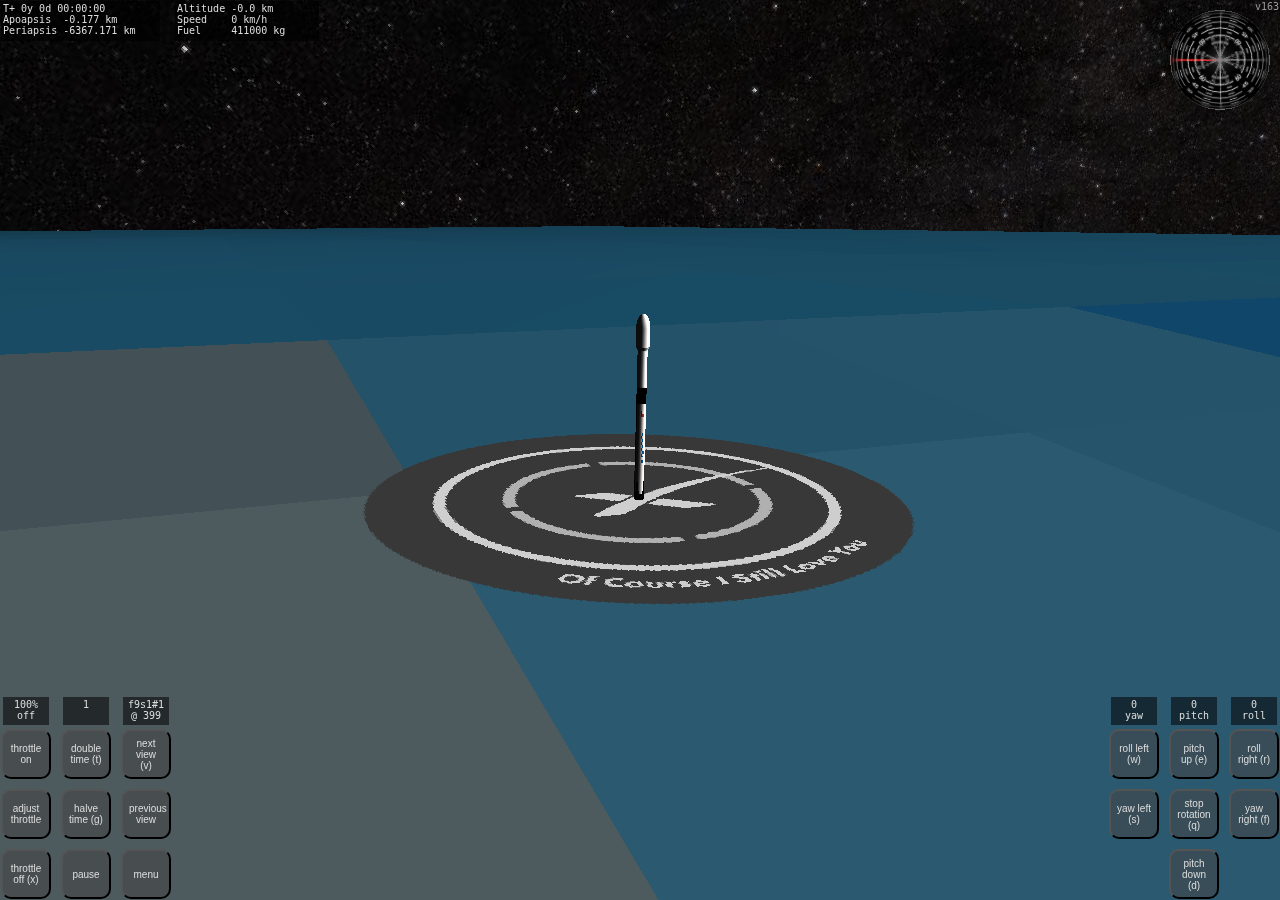
==== index.html @ 38984c6a "add 503 and 606" ====
<!DOCTYPE html>
<html lang="en">
	<head>
		<title>Rocket</title>
		<meta charset="UTF-8"/>
		<meta name="viewport" content="width=device-width, initial-scale=1.0, maximum-scale=1.0, user-scalable=no"/>
		<link rel="icon" href="favicon.ico" type="image/x-icon"/>
		<link rel="stylesheet" type="text/css" href="style.css" media="screen"/>
	</head>
	<body>
		<pre id="version">v163</pre>
		<pre class="hud" id="hudDateOrbit">Loading...</pre>
		<pre class="hud" id="hudGpsInfo"></pre>
		<p class="hud rocketPanel" id="hudThrottle">0%<br>off</p>
		<p class="hud" id="hudStep">1</p>
		<p class="hud" id="hudView">rocket</p>
		<p class="hud rocketPanel" id="hudYaw">0<br>yaw</p>
		<p class="hud rocketPanel" id="hudPitch">0<br>pitch</p>
		<p class="hud rocketPanel" id="hudRoll">0<br>roll</p>

		<script src="threejs/three129.min.js"></script>
		<script src="threejs/TrackballControls129.js"></script>
		<script src="threejs/GLTFLoader129.js"></script>
		<script src="orbMech.js"></script>
		<script src="tilter.js"></script>

		<button class="onScreenButton rocketPanel" id="throttleOn" onclick="throttleOn()">throttle on</button>

		<button class="onScreenButton rocketPanel" id="throttleAdjustButton" onclick="throttleAdjust()">adjust throttle</button>
		<div id="throttleAdjustContainer">
			<input id="throttleAdjustSlider" type="range" min="0" max="100" value="100" orient="vertical">
		</div>

		<!-- dev9
		<button class="onScreenButton rocketPanel" id="throttleUp" onclick="throttleUp()">throttle up (a)</button>
		<button class="onScreenButton rocketPanel" id="throttleDown" onclick="throttleDown()">throttle down (z)</button>
		-->

		<button class="onScreenButton rocketPanel" id="throttleOff" onclick="throttleOff()">throttle off (x)</button>


		<button class="onScreenButton" id="faster" onclick="faster()">double time (t)</button> 
		<button class="onScreenButton" id="slower" onclick="slower()">halve time (g)</button>
		<button class="onScreenButton" id="playPause" onclick="playPause()">pause</button>
		<button class="onScreenButton" id="viewPrevious" onclick="viewPrevious()">previous view</button>
		<button class="onScreenButton" id="viewNext" onclick="viewNext()">next view (v)</button>
		<button class="onScreenButton" id="menuButton" onclick="openPopUpMenu()">menu</button>

		<button class="onScreenButton rocketPanel" id="up" onclick="up()">pitch up (e)</button>
		<button class="onScreenButton rocketPanel" id="down" onclick="down()">pitch down (d)</button>
		<button class="onScreenButton rocketPanel" id="left" onclick="left()">yaw left (s)</button>
		<button class="onScreenButton rocketPanel" id="right" onclick="right()">yaw right (f)</button>
		<button class="onScreenButton rocketPanel" id="rollLeft" onclick="rollLeft()">roll left (w)</button>
		<button class="onScreenButton rocketPanel" id="rollRight" onclick="rollRight()">roll right (r)</button>
		<button class="onScreenButton rocketPanel" id="stopSpin" onclick="stopSpin()">stop rotation (q)</button>

		<div class="popup">
			<div class="blocker" onclick="closePopUpMenu()"></div>
			<div class="contents">
				<h3>Stage Separation & Maintenance</h3>
				<button id="stage" class="inMenuButton rocketPanel" onclick="separateStage()">stage</button>
				<button id="fairing" class="inMenuButton rocketPanel" onclick="separateFairing()">fairing</button>
				<button id="refuel" class="inMenuButton rocketPanel" onclick="refuel()">refuel</button>
				<div class="subtext">Refuel available when empty</div>
				<h3>Multiple Rockets</h3>


				<label for="deployLocation">Deploy Location</label>
				<br>
				<select id="deployLocation">
					<option value="tour">Automatic Tour</option>
					<option value="kourou">Kourou, French Guiana</option>
					<option value="boca">Boca Chica, Texas</option>
					<option value="kennedy">LC-39A, Kennedy Space Center, Florida</option>
					<option value="mahia">Rocket Lab LC1, Māhia, New Zealand</option>
					<option value="baikonur">Baikonur Cosmodrome, Kazakhstan</option>
					<option value="random">Random Earth GPS Location</option>
					<option value="custom">Custom (User Defined)</option>
				</select>
				<br>


				<input type="number" id="customLat" name="customLaunch" min="-90" max="90">
				<label for="customLat">Latitude (-90 to 90)</label>
				<br>
				<input type="number" id="customLon" name="customLaunch" min="-180" max="180">
				<label for="customLon">Longitude (-180 to 180)</label>
				<br>
				<input type="number" id="customBody" name="customLaunch" min="0" max="9999999">
				<label for="customBody">Planet, Moon, etc.</label>
				<br>

				<button class="inMenuButton" onclick="deploy()">deploy</button>
				<button id="recycle" class="inMenuButton rocketPanel" onclick="recycle()">recycle</button>
				<div class="subtext">Recycle available when grounded</div>
				<h3>Heads Up Display</h3>
				<input type="checkbox" id="toggleHud" onchange="toggleHud()">
				<label for="toggleHud">Verbose</label>
				<h3>Visual Helpers</h3>
				<input type="checkbox" id="singleOrbit" onchange="toggleSingleOrbit()">
				<label for="singleOrbit">Always show orbit for this object</label>
				<br>
				<input type="checkbox" id="localOrbits" onchange="toggleLocalOrbits()">
				<label for="localOrbits">Local Orbits</label>
				<br>
				<input type="checkbox" id="allOrbits" onchange="toggleAllOrbits()">
				<label for="allOrbits">All Orbits</label>
				<br>
				<input type="checkbox" id="localAxes" onchange="toggleAxes()">
				<label for="singleOrbit">Axes for this object</label>
				<br>
				<input type="checkbox" id="ssbAxes" onchange="toggleSsbAxes()">
				<label for="ssbAxes">Axes for Solar System Barycenter ICRF</label>
				<br>
				<input type="checkbox" id="sprites" onchange="toggleSprites()">
				<label for="sprites">Sprites</label>
				<h3>Fullscreen</h3>
				<button class="inMenuButton" id="toggleFullscreen" onclick="toggleFullscreen()">full screen</button>
				<h3>Starlight Intensity (ambient light)</h3>
				<div id="starlightOutput" class="slider"></div>
					<div class="slideContainer">
						<input type="range" min="0" max="100" value="0" class="slider" id="starlight">
					</div>
				<br>
				<input type="checkbox" id="starlightLock" onchange="starlightLock()">
				<label for="starlightLock">Locked</label>
				<h3>Sunlight Intensity (point light)</h3>
				<div id="sunlightOutput" class="slider"></div>
					<div class="slideContainer">
						<input type="range" min="0" max="100" value="0" class="slider" id="sunlight">
					</div>
				<br>
				<input type="checkbox" id="sunlightLock" onchange="sunlightLock()">
				<label for="sunlightLock">Locked</label>
				<h3>City Lights</h3>
				<div id="cityLightOutput" class="slider"></div>
					<div class="slideContainer">
						<input type="range" min="0" max="100" value="0" class="slider" id="cityLight">
					</div>
				<br>
				<input type="checkbox" id="cityLightLock" onchange="cityLightLock()">
				<label for="cityLightLock">Locked</label>
				<h3>Earth Atmosphere</h3>
				<input type="checkbox" id="clouds" onchange="toggleClouds()">
				<label for="clouds">Clouds</label>
				<h3>Earth Resolution</h3>
				<input type="radio" id="noEarth" value="0" name="earth" onchange="changeEarth(value)">
				<label for="noEarth">None</label>
				<br>
				<input type="radio" id="1kEarth" value="1" name="earth" onchange="changeEarth(value)">
				<label for="1kEarth">1024 x 512</label>
				<br>
				<input type="radio" id="4kEarth" value="2" name="earth" onchange="changeEarth(value)">
				<label for="4kEarth">4096 x 2048</label>
				<br>
				<h3>Starfield Resolution</h3>
				<input type="radio" id="noStars" value="0" name="stars" onchange="changeStars(value)">
				<label for="noStars">None</label>
				<br>
				<input type="radio" id="1kStars" value="1" name="stars" onchange="changeStars(value)">
				<label for="1kStars">1024 x 1024 x 6, Bright</label>
				<br>
				<input type="radio" id="2kStars" value="2" name="stars" onchange="changeStars(value)">
				<label for="2kStars">2048 x 2048 x 6, Dark</label>
				<br>
				<input type="radio" id="4kStars" value="3" name="stars" onchange="changeStars(value)">
				<label for="4kStars">4096 x 4096 x 6, Dark
					<span id="warn"><em>high memory required</em></span>
				</label>
				<h3>Reference Plane for objects orbiting the sun</h3>
				<input type="radio" id="eclipticPlane" value="ecliptic" name="plane" onchange="setPlane(value)">
				<label for="eclipticPlane">Ecliptic IAU76/80 & IAU2009 J2000.0</label>
				<br>
				<input type="radio" id="sunBodyPlane" value="body" name="plane" onchange="setPlane(value)">
				<label for="sunBodyPlane">Body - Sun Equator IAU2009 J2000.0</label>
				<br>
				<input type="radio" id="invariablePlane" value="invariable" name="plane" onchange="setPlane(value)">
				<label for="invariablePlane">Invariable Plane IAU2009 J2000.0</label>
				<br>
				<input type="radio" id="galacticPlane" value="galactic" name="plane" onchange="setPlane(value)">
				<label for="galacticPlane">Galactic Plane IAU2009 J2000.0</label>
				<br>
				<input type="radio" id="icrfPlane" value="icrf" name="plane" onchange="setPlane(value)">
				<label for="icrfPlane">ICRF (International Celestial Reference Frame) J2000.0</label>
				<h3>Manage Simulation</h3>
				<button id="reset" class="inMenuButton" onclick="reset()">reset</button>
				<div class="subtext">Reset simulation and preserve settings</div>
				<!-- dev2
				<button id="save" class="inMenuButton" onclick="save()">save</button>
				<div class="subtext">Export simulation</div>
				-->
				<h3>About</h3>
				<div id="readme">
<pre>
                    _          _
      _ _ ___   __ | | _  ___ | |_
     | ’_/ _ \ / _|| |/ // _ \| __/
     | || (_) | (_ |   &lt;|  __/| |
     |_| \___/ \__||_|\_\\___| \_\
 _ __  _ _ ___   __ _ _ _ __ _ _ __  __
| '_ \| '_/ _ \ / _` | '_/ _` | '_ \’_ \
| (_) | || (_) | (_| | || (_| | | | | | |
| ,__/|_| \___/ \__, |_| \__,_|_| |_| |_|
|_|             |___/
</pre>
<!-- below is automatically formatted markdown to html -->





<p>this program simulates rocket launches, orbits, and interplanetary spaceflight.</p>
<h2 id="main-features">main features</h2>
<ul>
<li><p>n-body physics integrated with keplerian physics: lagrange points, lissajous orbits, horseshoe orbits, etc.. more accurate and stable than simplectic euler n-body physics</p>
</li>
<li><p>oblate spheroids and nodal precession! acheive special sun-synchronous orbits, etc.</p>
</li>
<li><p>tidal locking. pseudo-realistic tidal locking with horizontal libration as well as vertical</p>
</li>
<li><p>accurate Global Positioning System, altitude, and surface speed. track spacecraft in real-scale space, to millimeter precision</p>
</li>
<li><p>a navball, affected by both orbital position, and pitch, yaw, and roll. a useful tool for monitoring spacecraft orientation</p>
</li>
<li><p>US Standard Atmosphere air density model and aerodynamic drag. simulate MaxQ (maximum aerodynamic pressure), and orbital decay</p>
</li>
<li><p>NASA space object parameters. all space objects are placed according to NASA Horizons space data</p>
</li>
<li><p>IAU (International Astronomical Union) data for space object axial tilt. accurate right ascension, declination, and object rotation in time</p>
</li>
</ul>
<h2 id="links">links</h2>
<p><em>development version:</em></p>
<ul>
<li>live: <a href="https://cubetronic.github.io">https://cubetronic.github.io</a></li>
<li>code: <a href="https://github.com/cubetronic/cubetronic.github.io">https://github.com/cubetronic/cubetronic.github.io</a></li>
</ul>
<p><em>stable version:</em></p>
<ul>
<li>live: <a href="https://rocketprogram.github.io">https://rocketprogram.github.io</a></li>
<li>code: <a href="https://github.com/rocketprogram/rocketprogram.github.io">https://github.com/rocketprogram/rocketprogram.github.io</a></li>
</ul>
<hr>
<ul>
<li><p>many orbital formulas in this program are based on MATLAB scripts from the 2020 textbook <em>Orbital Mechanics for Engineering Students</em> by Curtis. in the practical application of these scripts, necessary adjustments and additions have been made.</p>
</li>
<li><p>this program was developed from scratch, starting with a simple 1-Dimensional concept of a rocket going up. then it became a 2D simulation with a JavaScript canvas. now it&#39;s 3D, with <em>three.js</em> used to render 3D graphics.</p>
</li>
</ul>
<h2 id="user-guide">user guide</h2>
<p><strong>orbital info</strong></p>
<table>
<thead>
<tr>
<th>symbol</th>
<th>meaning</th>
</tr>
</thead>
<tbody>
<tr>
<td>period</td>
<td>orbital period, one year is 365.2422 days</td>
</tr>
<tr>
<td>a</td>
<td>semi-major axis: when positive, half the long length of an ellipse</td>
</tr>
<tr>
<td>e</td>
<td>eccentricity: 0=circle, 0-1=ellipse, 1=parabola, &gt;1=hyperbola</td>
</tr>
<tr>
<td>i</td>
<td>inclination: 0=equatorial, 90=polar, 180=retrograde</td>
</tr>
<tr>
<td>Ω</td>
<td>longitude of the ascending node: uppercase omega: degrees from the vernal point, which is the imaginary line drawn from earth to the sun at the moment of the spring equinox. if you have a Ω of 0, then in springtime your spacecraft will be between the earth and sun when it crosses the equator from south to north. </td>
</tr>
<tr>
<td>ω</td>
<td>argument of periapsis: lowercase omega: degrees from Ω to lowest orbital altitude</td>
</tr>
<tr>
<td>M</td>
<td>mean anomaly: time-weighted degrees from ω to current location</td>
</tr>
<tr>
<td>vo</td>
<td>orbital velocity kilometers per second*</td>
</tr>
<tr>
<td>Ap</td>
<td>apoapsis: furthest distance from center of mass</td>
</tr>
<tr>
<td>Pe</td>
<td>periapsis: closest distance from center of mass</td>
</tr>
</tbody>
</table>
<p>* the kms listed with orbital info is orbital speed, which is measured in the inertial frame, which is a frame of reference that does not move with the spin of the planet/moon/etc., but instead is purely relative to the speed around the planet/moon/etc. this is how orbital objects such as satellites measure speed.</p>
<p><strong>surface info</strong></p>
<table>
<thead>
<tr>
<th>abbv</th>
<th>meaning</th>
</tr>
</thead>
<tbody>
<tr>
<td>GM</td>
<td>gravity × mass: the gravitational parameter &quot;μ&quot; (pronounced &quot;moo&quot;)</td>
</tr>
<tr>
<td>Alt</td>
<td>altitude from MSL at your exact location</td>
</tr>
<tr>
<td>vels</td>
<td>surface velocity kilometers per second*</td>
</tr>
<tr>
<td>drag</td>
<td>aerodynamic drag based on drag coefficient and area, in newtons of force</td>
</tr>
<tr>
<td>mass</td>
<td>total mass of object with fuel</td>
</tr>
<tr>
<td>Lat</td>
<td>latitude: distance from 90° north to -90° south</td>
</tr>
<tr>
<td>Lon</td>
<td>longitude: distance from 180° east to -180° west</td>
</tr>
<tr>
<td>ApEq</td>
<td>surface apoapsis altitude from MSL at Equator</td>
</tr>
<tr>
<td>PeEq</td>
<td>surface periapsis altitude from MSL at Equator</td>
</tr>
</tbody>
</table>
<p>* the kms listed with gps info is surface speed, which is measured in the fixed frame, which means that the measurements are fixed relative to the surface (and atmosphere) of a planet/moon/etc. this is how automobiles measure speed, as well as rockets when they are launching and landing.</p>
<p>MSL: Mean Sea Level<br>
Right Asc. is Right Ascension<br>
Sim. Sidereal is the current simulated sidereal rate<br>
Lon.Libration only measures longitudinal libration</p>
<h2 id="reference-plane-for-objects-orbiting-the-sun">reference plane for objects orbiting the sun</h2>
<p>this setting allows you to change the data output on the screen for the object you are currently viewing.</p>
<ul>
<li><p>the ecliptic plane is the de facto standard in space literature unless specified.</p>
</li>
<li><p>body equator: this is what the underlying code uses no matter which presentation option is selected, because the program uses it to calculate the J2 zonal harmonic (gravitational effect of the equatorial bulge). this body equator frame, and plane, of reference is the de facto standard for all objects orbiting anything other than the sun, such as moons and satellites.</p>
</li>
<li><p>the invariable plane, not to be confused with la place plane, is a plane which is the sum of all angular momentum of a system, or in other words, the average orbit considering the mass of all planets and objects. (the la place plane is essentially the average plane of an orbit when nodal precession (gravity due to equatorial bulge) and other perturbing forces are taken into account.)</p>
</li>
<li><p>the galactic plane lines up with the milky way.</p>
</li>
<li><p>the ICRF frame is fixed to the stars, and is based on the earth&#39;s equator. this is not usually used in reference to objects orbiting the sun.</p>
</li>
</ul>
<h2 id="axes">axes</h2>
<p>for spacecraft:</p>
<ul>
<li>red points in the Forward +X direction (-X is Aft), the axis of roll.</li>
<li>blue points Nadir +Z (and -Z is Zenith), the axis of yaw.</li>
<li>green points Starboard +Y (and -Y is Port), the axis of pitch.</li>
</ul>
<p>for natural bodies:</p>
<ul>
<li>shows ICRF axes (long): blue is +Z and points roughly to the north star (Polaris). red is +X and points to the Vernal Point (the imaginary line drawn from Earth to the Sun at the moment of the Spring Equinox). green is +Y and points to 90° Right Ascension. these axes are used for reference. they are fixed to the stars.</li>
<li>and ECEF axes (short): blue is +Z goes through the positive pole (usually called north, more on that later). red is +X and goes through the Prime Meridian, and is the center point for most maps. green is +Y and goes through 90° East.</li>
</ul>
<p>the IAU convention states that the &quot;north&quot; pole of a planet or moon or object is whichever pole is located on the same side of the solar system&#39;s invariable plane as earth&#39;s north pole. this usually means that its north pole is its positive pole, but not for 299, 799, and 999, for example.</p>
<p>however, this program does not follow that convention, because it is arbitrary and breaks other definitions like the definitions of east and west.</p>
<p>therefore, instead, this program considers a planet, moon, or object&#39;s &quot;north&quot; pole to be its positive pole, which is defined by its rotation. if standing on a planet facing east, the positive pole will be to the left. this is the convention used for exoplanets, and thus is a uniform standard that has no exceptions, and thus is easier to rely upon and use for navigation. it also does not require redefining east and west. for example, in this program, when launching, pointing east will <em>always</em> be an easier orbit to acheive because it will always be a prograde orbit.</p>
<p>note that which way the sun rises and sets is another matter. usually, if a planet&#39;s &quot;north&quot; pole is its positive pole, the sun should rise in the east. yet some planets rotate so slowly that the sunrise and sunset may also be a matter of not just the planet&#39;s own rotation, but also its revolution around the sun. for example, 199 has an other-worldly sunrise sunset pattern.</p>
<h2 id="graphics">graphics</h2>
<p>in reality, the sun is just pure white. it only appears orange when viewing it with special equipment. therefore, in this program the sun is pure white, unless specifically viewing it.
the sun does not rotate like planets. its equator rotates more rapidly than its poles, which is not simulated here, but the general rotation speed is simulated.</p>
<h2 id="navigation-tips">navigation tips</h2>
<ul>
<li><p>hyperbolic trajectories (apoapsis of infinity) function accurately, however, helper lines are currently NOT rendered. in this situation, <em>orbital velocity</em> (&quot;vo&quot; in verbose) is very useful. if your reduce your orbital velocity, you will acheive an orbit around something.</p>
</li>
<li><p>if you feel <em>upside down</em>, you can spin the view. tap (or click) and hold and make a circular motion. go clockwise or counter-clockwise to rotate the view. astronauts are always faced with the challenge of determining which way is <em>up</em>. if the ISS (International Space Station) had an axes helper, it would show red forward, roughly east, and blue pointing down towards earth, and green to the right, starboard, which is roughly south because it heads east.</p>
</li>
<li><p>due to current graphics limitations, the visible surface appears to be below the <em>actual</em> surface. so, when a spacecraft is landed on the surface, it will appear to be high up over the surface. trust the gps data, not the graphics.</p>
</li>
<li><p>the faster time is simulated, the more unstable and unreaslistic the simulation is. the timestep is limited to ~8 million times, which is about as fast as it can reliably run for without quickly ejecting the fourth planet&#39;s moons, which is an artificial artifact of warping time, not a realistic feature of space.</p>
</li>
<li><p>to test the <strong>nodal precession</strong> effect, get an orbit that has a low periapsis (i.e. 200km-2000km), then switch to earth view, and crank up the time multiplier. you should notice that the orbit does not stay fixed with respect to the stars. this effect is weaker when orbiting the moon because the moon is not as oblate as earth. The 6th planet is very oblate.</p>
</li>
</ul>
<h2 id="what-is-simulated">what is simulated</h2>
<ul>
<li><p>it uses n-body physics. this means that every celestial object is having a gravitational effect on every other celestial object. this means that strange orbit types such as lagrangian and horseshoe orbits are possible. even the mass of a spacecraft in this program is calculated to affect the movement of distant planets... yet the numerical precision limits simulating that phenomenon here. still, a spacecraft may have a measurable effect on a very lightweight object nearby.</p>
</li>
<li><p>it <em>also</em> solves the keplerian 2-body problem. it does this between each object and its orbital parent. this increases accuracy dramatically, and also allows for nodal precession. this is probably the trickiest and most unique and innovative aspect of this program. the reasons to implement this are two-fold. firstly, simple n-body physics formulas get very inaccurate the closer objects get to each other. this inaccuracy is avoided by making things that are closest use, instead, the keplerian 2-body formula. simple n-body physics is retained for all other bodies further away. secondly, nodal precession needs to be calculated. this depends on the axial tilt of a body. this is important at close distances, and there are known formulas for calculating nodal precession in conjunction with kepler&#39;s equations.</p>
</li>
<li><p>nodal precession is factored in based on J2 zonal harmonics. this means that the equatorial buldge of each oblate sphereoid (planet, moon, etc.) affects the movement of the orbiting body. nodal precession can be used to acheive the type of sun-sychronous orbit where a satellite is always in direct sunlight, never going into the shade behind the object it is orbiting.</p>
</li>
<li><p>the x-y-z axes colors for the rocket conform to space conventions.</p>
</li>
<li><p>all planets are tilted accurately, not just to the correct amount of tilt, but tilted in the correct direction. IAU data was used. these parameters are known as Right Ascension, Declination, and &quot;W&quot;. &quot;W&quot; is the parameter for the exact rotational position at a specific moment in time. this is used to make sure that the time is correct with respect to day and night on the planet/moon/etc.</p>
</li>
<li><p>real NASA Horizons data is used to create starting points for all objects.</p>
</li>
<li><p>the stars are accurately placed. the images are based on a catalog of all available stars. they are not photos - they are better than photos. different source image brightnesses and resolutions are available in the settings.</p>
</li>
<li><p>everything is at real scale, with real masses. the rocket&#39;s engine thrust has been calibrated to be realistic.</p>
</li>
<li><p>gps coordinates are accurate, even with oblate spheroid bodies.</p>
</li>
<li><p>surface speed is accurate, even with oblate sphereoid bodies.</p>
</li>
<li><p>atmosphere of earth and aerodynamic drag, up to 202,000 km altitude. that&#39;s more than half-way to the moon. even gps and geostationary satellites experience aerodynamic drag.</p>
</li>
<li><p>atmosphere for other planets. the atmosphere for foreign planets is crudely simulated without considering temperature. and as for the gas giants, scientifically speaking, 1 bar of pressure is considered the surface of the gas giants, both for altitude measurements and planet radius measurements. however, 1 bar of pressure is by no means an actual surface. the galilean probe went 132km below the 1 bar pressure altitude before it lost contact. this simulation currently uses the 1 bar convention for radius and it is simulated as a hard surface, even though it definitely is not.</p>
</li>
<li><p>tidal locking is pseudo-simulated with a custom formula. libration in this program may be more than in real life. in real life, the moon has about a 7° maximum horizontal aka longitudinal libration.</p>
</li>
</ul>
<h2 id="what-is-not-simulated">what is not simulated</h2>
<ul>
<li><p>the actual rotation of the spacecraft is more or less lost during and after multiplying the time. this is actually due to the fact that keeping proper rotation over time requires a complex formula that has not yet been built into this simulation. </p>
</li>
<li><p>the rings of the 6th planet appear unrealistic in a way: they do not receive the shade of the planet, nor do they cast shade. the three.js JavaScript library does not have a good out-of-the-box solution for this. i have experimented with different possible solutions, but they all look worse than just not simulating shade. eclipse shade is also not simulated.</p>
</li>
<li><p>the speed of gravity is currently not simulated. therefore gravitational effects are immediate (infinite speed), whereas in reality gravitational effects take time to reach the destination they influence. the realistic speed of gravity is around the speed of light.</p>
</li>
<li><p>tidal forces other than tidal locking, such as water and land tidal forces, are not simulated.</p>
</li>
<li><p>solar forces such as electromagnetic storms and heat radiation forces are not simulated.</p>
</li>
<li><p>surface terrain such as mountains and valleys are not simulated.</p>
</li>
<li><p>moons 401 and 402 gps surface and graphics are different beyond normal issue of limited segments due to non-&#39;oblate-spheroid&#39; shape: they have different dimensions on all three axes, and there is no gps formula here for that. 401 (and 402) are actually better depicted as complicated 3d models, but that is currently out of scope for this project.</p>
</li>
</ul>
<h2 id="design-choices">design choices</h2>
<ul>
<li><p>functional programming. wherever possible and practical, <em>pure</em> (independent)  functions are written and utilized. this keeps the working pieces of the program separate, and therefore makes the program more reliable and more extensible. it is my goal to make it so that advanced users and programmers can easily understand and use the code.</p>
</li>
<li><p>the internal structure of the code uses the x, y, and z of space conventions, not cgi graphics animation conventions which is the de facto standard in the threejs 3D library and many other programs. the benefit of using space conventions is that all formulas, source code, data input/output, etc., will not need to be converted. this helps avoid confusion for the advanced users and programmers.</p>
</li>
<li><p>icrf orientation. the x, y, and z used in the program refer to icrf (international celestial reference frame) orientation. this makes it so the threejs built-in skybox can be used for the stars, as it doesn&#39;t have to be rotated. this is the most efficient way to go, and probably makes the most sense.</p>
</li>
<li><p>the surfaces of planets are used as textures instead of with clouds, if surface textures for the object were avaiable. for example, the 2nd planet surface texture is used. this will aid in attempting to land in the correct location.</p>
</li>
<li><p>hyperbolic trajectories escaping the solar system are caclulated to an extent, and then fail when the transendental equation becomes processor-intensive. in other words, it is limited on purpose. it is possible to remove that limit in the code in the orbMech file. if travelling away from the sun to great distances is your goal, then i recommend switching from using keplerian elements to only using cartesian state vectors.</p>
</li>
<li><p>this program is designed to allow addition of other celesital objects such as moons, comets, and asteroids.</p>
</li>
<li><p>the underlying orbital mechanics physics are in the orbMech Javascript file, which was written so that the code can be used elsewhere. it can convert keplerian orbital elements to cartesian state vectors, and cartesian state vectors to keplerian orbital elements.</p>
</li>
<li><p>one very unique feature of this program is that it is possible to bore through planets and moons. this program could also be called &quot;boring program&quot;.</p>
</li>
</ul>



				</div><!-- end readme -->
			</div><!-- end contents -->
		</div><!-- end popup menu -->
		<script src="setup.js"></script>
		<script src="main.js"></script>
		<script src="bodies.js"></script>
		<script src="runner.js"></script>
	</body>
</html>
---- style.css ----
body {
	margin: 0;
	overscroll-behavior: contain;

	background-color: #222;
	font-size: 10px;
}

#version {
	position: fixed;
	margin: 0;
	top: 1px;
	right: 1px;
	color: #999;
}



.hud {
	position: fixed;
	margin: 0;
	padding: 2px;
	bottom: 175px;
	height: 24px;
	width: 42px;

	text-align: center;
	color: #ddd;
	background: #0008;
	font-family: monospace;
}

#hudDateOrbit {
	top: 1px;
	left: 1px;
	width: 155px;
	height: 36px;
	text-align: left;
}
#hudGpsInfo {
	top: 1px;
	left: 175px;
	width: 140px;
	height: 36px;
	text-align: left;
}

#hudThrottle {
	left: 3px;
}
#hudStep {
	left: 63px;
}
#hudView {
	left: 123px;
}

#hudYaw {
	right: 123px;
}
#hudPitch {
	right: 63px;
}
#hudRoll {
	right: 3px;
}



.onScreenButton {
	position: fixed;
	height: 50px;
	width: 50px;
	border-radius: 20%;
	color: #ddd;
	background: #4448;
	font-size: 10px;

	-webkit-user-select: none;
	-webkit-touch-callout: none;
	-moz-user-select: none;
	-ms-user-select: none;
	user-select: none;
}

#throttleOn {
	left: 1px;
	bottom: 121px;
}
#throttleAdjustButton {
	left: 1px;
	bottom: 61px;
}
#throttleOff {
	left: 1px;
	bottom: 1px;
}

#faster {
	left: 61px;
	bottom: 121px;
}
#slower {
	left: 61px;
	bottom: 61px;
}
#playPause {
	left: 61px;
	bottom: 1px;
}

#viewNext {
	left: 121px;
	bottom: 121px;
}
#viewPrevious {
	left: 121px;
	bottom: 61px;
}
#menuButton {
	left: 121px;
	bottom: 1px;
}


#throttleAdjustContainer {
	position: fixed;
	margin: 0;
	padding: 0;
	left: 200px;
	transform: translateX(-50%);

	bottom: 41px;
	height: 200px;
}
#throttleAdjustSlider {
	-webkit-appearance: slider-vertical;
	-ms-writing-mode: bt-lr;
	height: 100%;
	accent-color: #999;
}



#up {
	right: 61px;
	bottom: 121px;
}
#down {
	right: 61px;
	bottom: 1px;
}
#left {
	right: 121px;
	bottom: 61px;
}
#right {
	right: 1px;
	bottom: 61px;
}
#rollLeft {
	right: 121px;
	bottom: 121px;
}
#rollRight {
	right: 1px;
	bottom: 121px;
}
#stopSpin {
	right: 61px;
	bottom: 61px;
}



.popup { display: none; }
.popup.open { display: block; }
.blocker {
	position: fixed;
	top: 0;
	left: 0;
	bottom: 0;
	right: 0;
	content: ' ';
	background: #0000;
}
.popup .contents {
	position: fixed;
	overflow-y: scroll;
	margin: 2%;
	padding: 2%;
	top: 50vh;
	left: 50vw;
	transform: translate(-50%, -50%);

	width: 50%;
	min-width: 300px;
	height: 50%;
	border: 1px solid #ccc;
	border-radius: 5px;

	color: #ddd;
	background: #0008;

	-webkit-user-select: none;
	-webkit-touch-callout: none;
	-moz-user-select: none;
	-ms-user-select: none;
	user-select: none;
}



.subtext {
	margin: 2%;
	background: #0000;
}

.inMenuButton {
	margin: 2%;
	padding: 2%;
	height: 50px;
	width: 50px;
	border-radius: 20%;

	color: #ddd;
	background: #4448;
	font-size: 10px;
}

select {
	margin: 2%;
	height: 30px;
	width: 275px;
	vertical-align: middle;

	color: #ddd;
	background: #0007;
	font-size: 12px;
}


input[type="number"] {
	margin: 2%;
	padding: 2%;
	height: 20px;
	width: 100px;
	vertical-align: middle;

	font-size: 12px;
	color: #ddd;
	background: #0007;
	accent-color: #777;
	font-family: monospace;
}

input[type="checkbox"], input[type="radio"] {
	margin: 2%;
	padding: 2%;
	height: 30px;
	width: 30px;
	vertical-align: middle;

	accent-color: #777;
}


.slideContainer {
	margin-left: auto !important;
	margin-right: auto !important;
	width: 90%;
}

.slider {
	margin: 1%;
	padding: 1%;
	width: 100%;
	accent-color: #777;
}

label {
	margin: 2%;
	padding: 2%;
	vertical-align: middle;
}


#readme > * {
	text-align: left;
	margin: 2%;
	padding: 2%;
	background: #0000;
}

h3 {
	margin: 2%;
	padding: 2%;
	border: 1px solid #ccc;
	border-radius: 5px;
	background: #0000;
}

a:link {
	color: skyblue;
}
a:visited {
	color: skyblue;
}
a:hover {
	color: skyblue;
}
a:active {
	color: skyblue;
}


ul, p {
	margin: 1%;
	padding: 1%;
}

#warn {
	font-weight: bold;
}
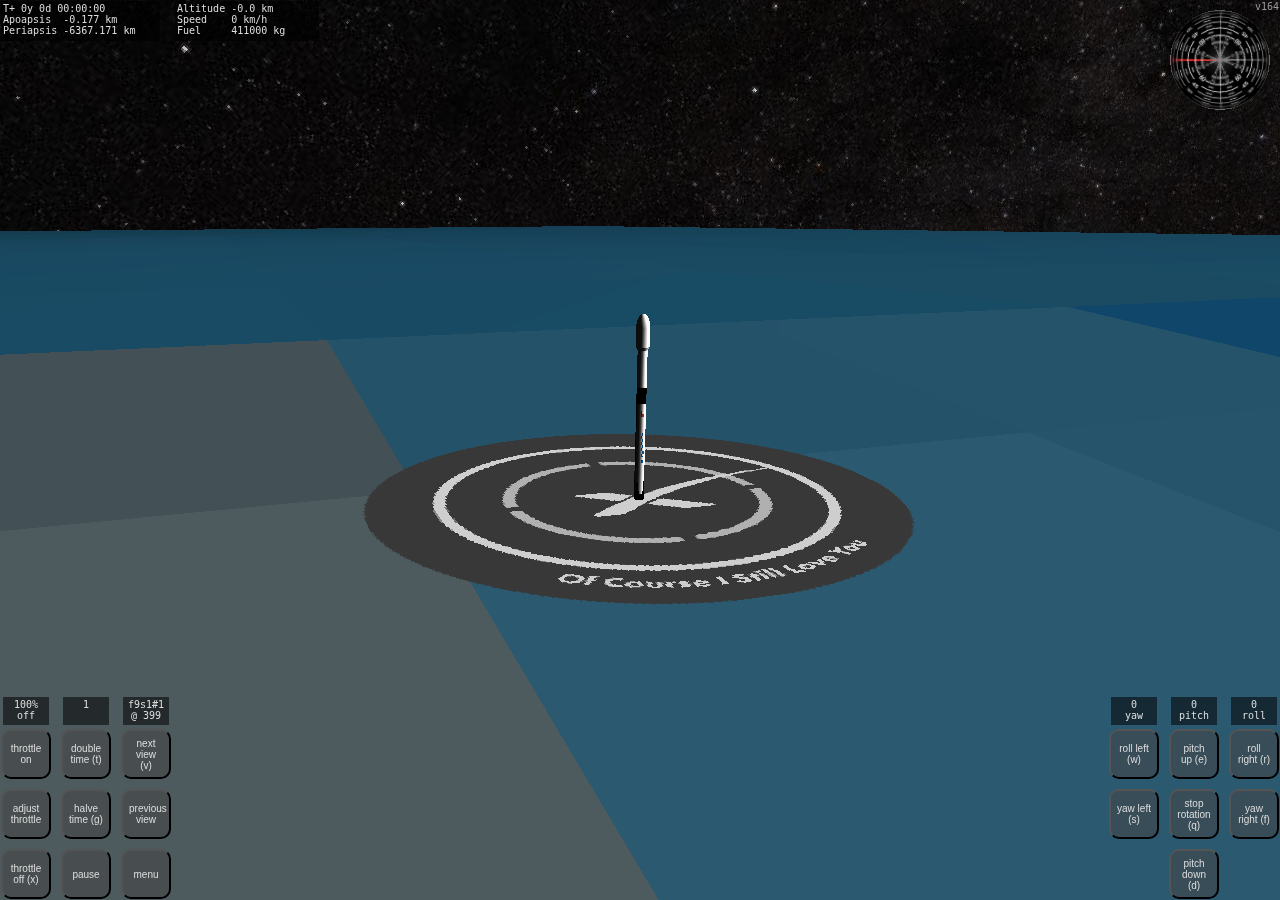
==== commit a416ebb3: "v164" ====
--- a/index.html
+++ b/index.html
@@ -8,7 +8,7 @@
 		<link rel="stylesheet" type="text/css" href="style.css" media="screen"/>
 	</head>
 	<body>
-		<pre id="version">v163</pre>
+		<pre id="version">v164</pre>
 		<pre class="hud" id="hudDateOrbit">Loading...</pre>
 		<pre class="hud" id="hudGpsInfo"></pre>
 		<p class="hud rocketPanel" id="hudThrottle">0%<br>off</p>
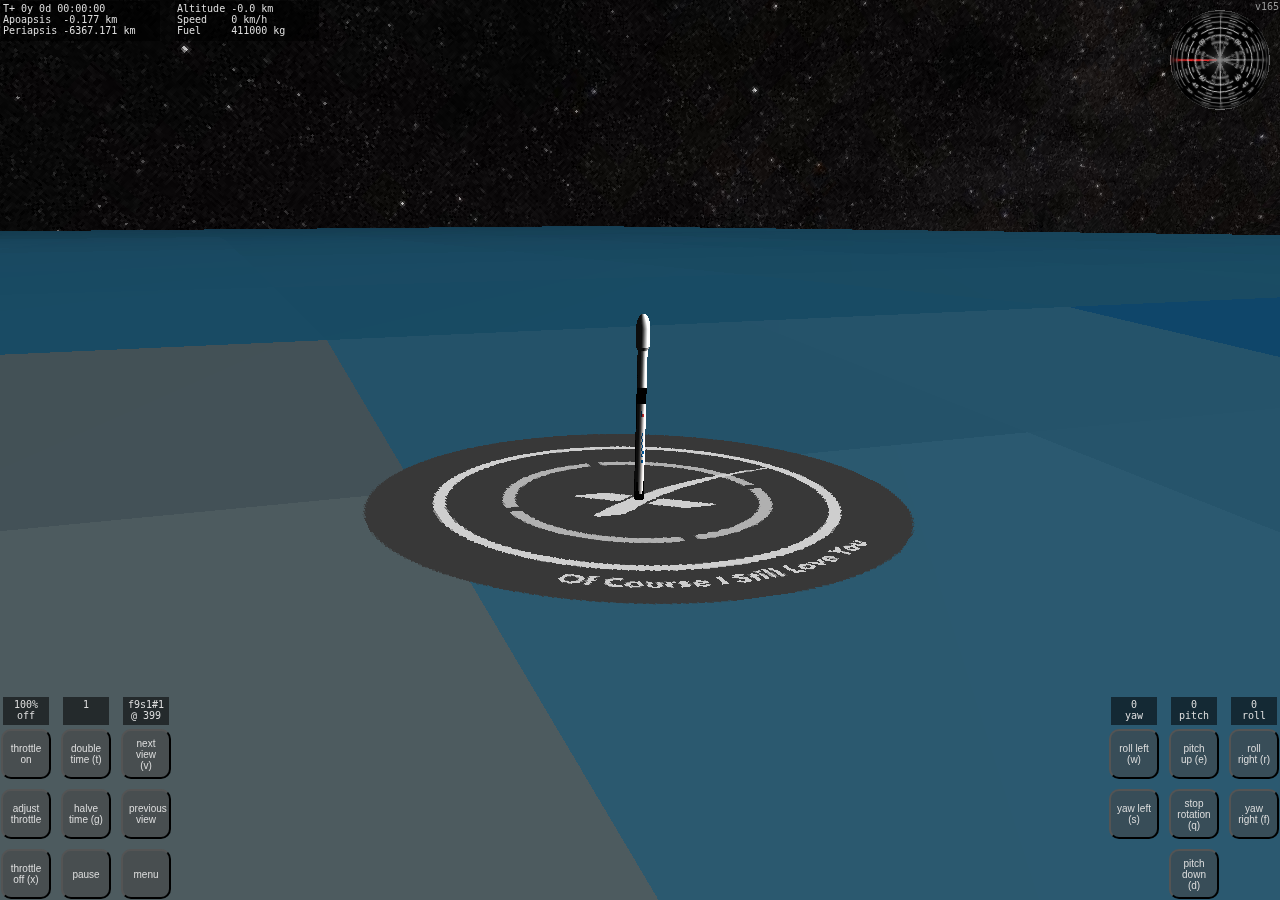
==== commit 4fec2b09: "add 501" ====
--- a/index.html
+++ b/index.html
@@ -8,7 +8,7 @@
 		<link rel="stylesheet" type="text/css" href="style.css" media="screen"/>
 	</head>
 	<body>
-		<pre id="version">v164</pre>
+		<pre id="version">v165</pre>
 		<pre class="hud" id="hudDateOrbit">Loading...</pre>
 		<pre class="hud" id="hudGpsInfo"></pre>
 		<p class="hud rocketPanel" id="hudThrottle">0%<br>off</p>
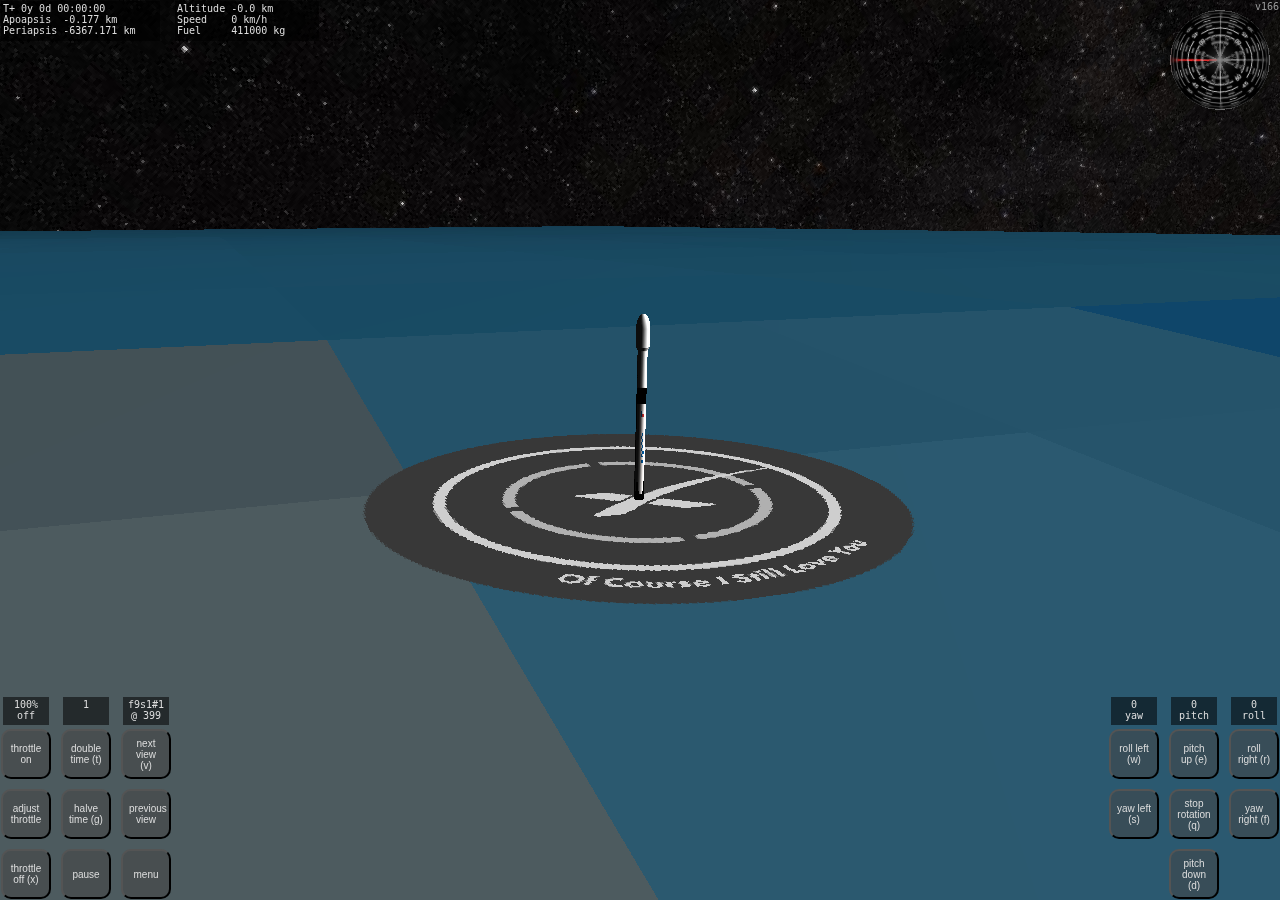
==== commit 9fbb83cb: "add moon 801" ====
--- a/index.html
+++ b/index.html
@@ -8,7 +8,7 @@
 		<link rel="stylesheet" type="text/css" href="style.css" media="screen"/>
 	</head>
 	<body>
-		<pre id="version">v165</pre>
+		<pre id="version">v166</pre>
 		<pre class="hud" id="hudDateOrbit">Loading...</pre>
 		<pre class="hud" id="hudGpsInfo"></pre>
 		<p class="hud rocketPanel" id="hudThrottle">0%<br>off</p>
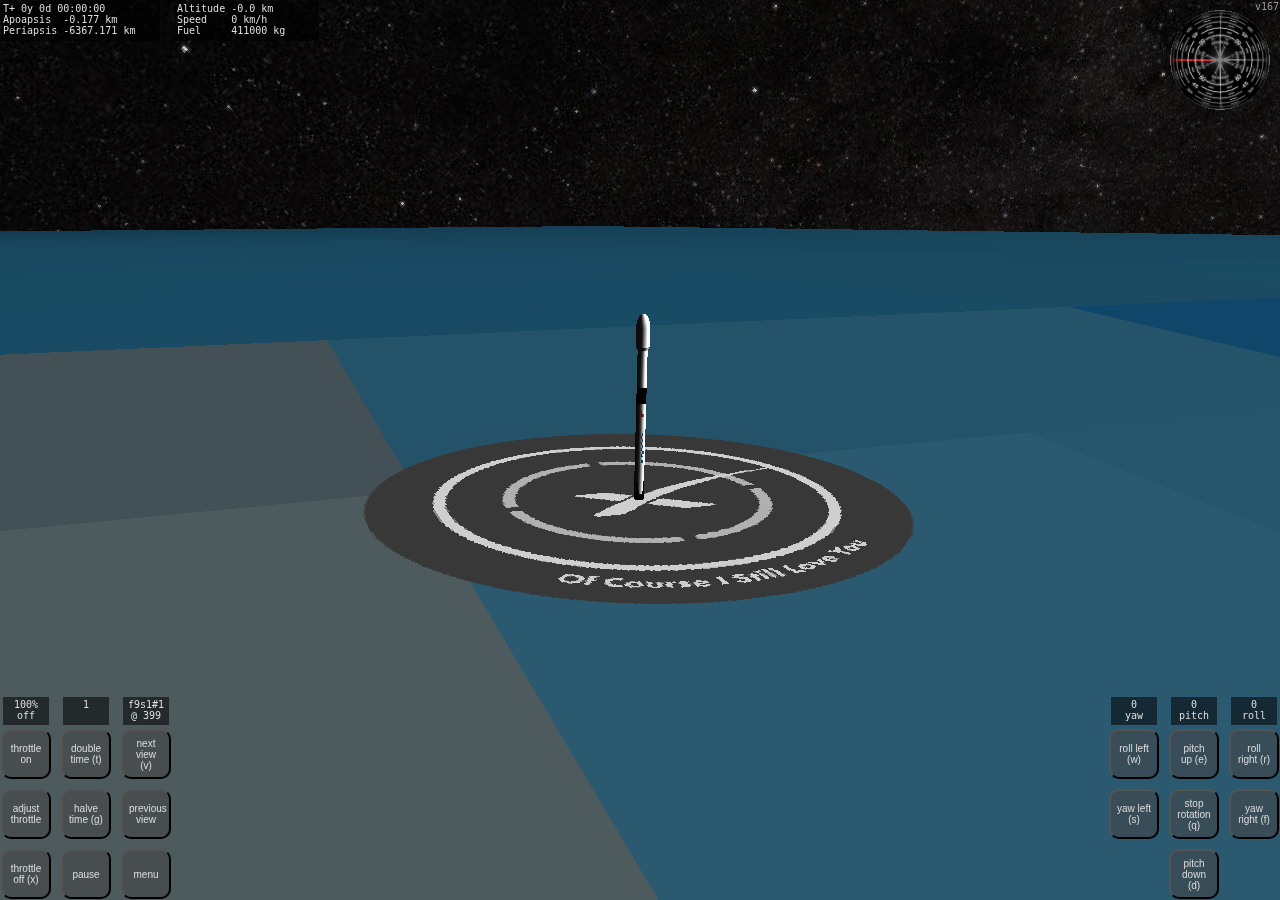
==== commit a5a340b8: "v167" ====
--- a/index.html
+++ b/index.html
@@ -8,7 +8,7 @@
 		<link rel="stylesheet" type="text/css" href="style.css" media="screen"/>
 	</head>
 	<body>
-		<pre id="version">v166</pre>
+		<pre id="version">v167</pre>
 		<pre class="hud" id="hudDateOrbit">Loading...</pre>
 		<pre class="hud" id="hudGpsInfo"></pre>
 		<p class="hud rocketPanel" id="hudThrottle">0%<br>off</p>
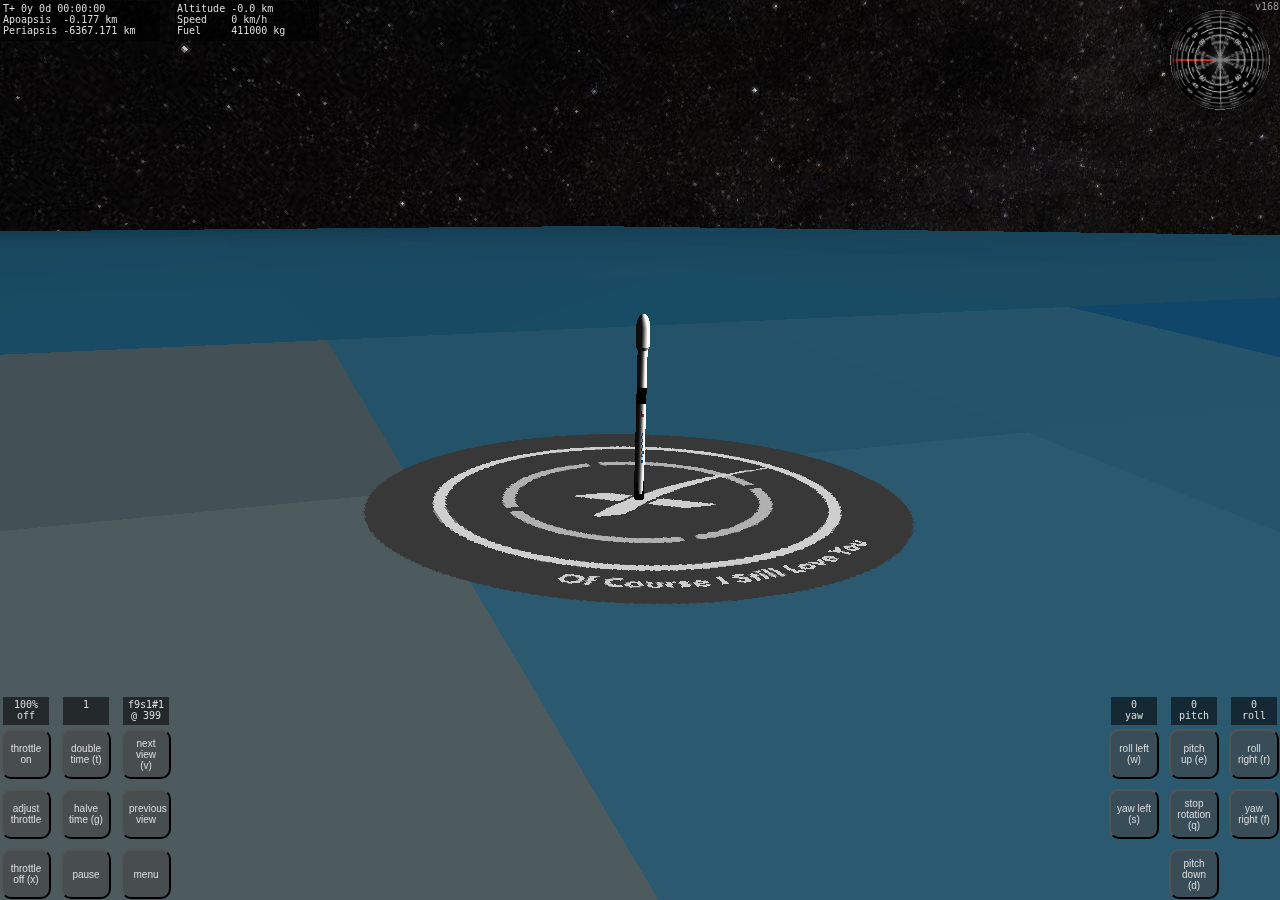
==== commit 3be53aa2: "no guestimates update m606" ====
--- a/index.html
+++ b/index.html
@@ -8,7 +8,7 @@
 		<link rel="stylesheet" type="text/css" href="style.css" media="screen"/>
 	</head>
 	<body>
-		<pre id="version">v167</pre>
+		<pre id="version">v168</pre>
 		<pre class="hud" id="hudDateOrbit">Loading...</pre>
 		<pre class="hud" id="hudGpsInfo"></pre>
 		<p class="hud rocketPanel" id="hudThrottle">0%<br>off</p>
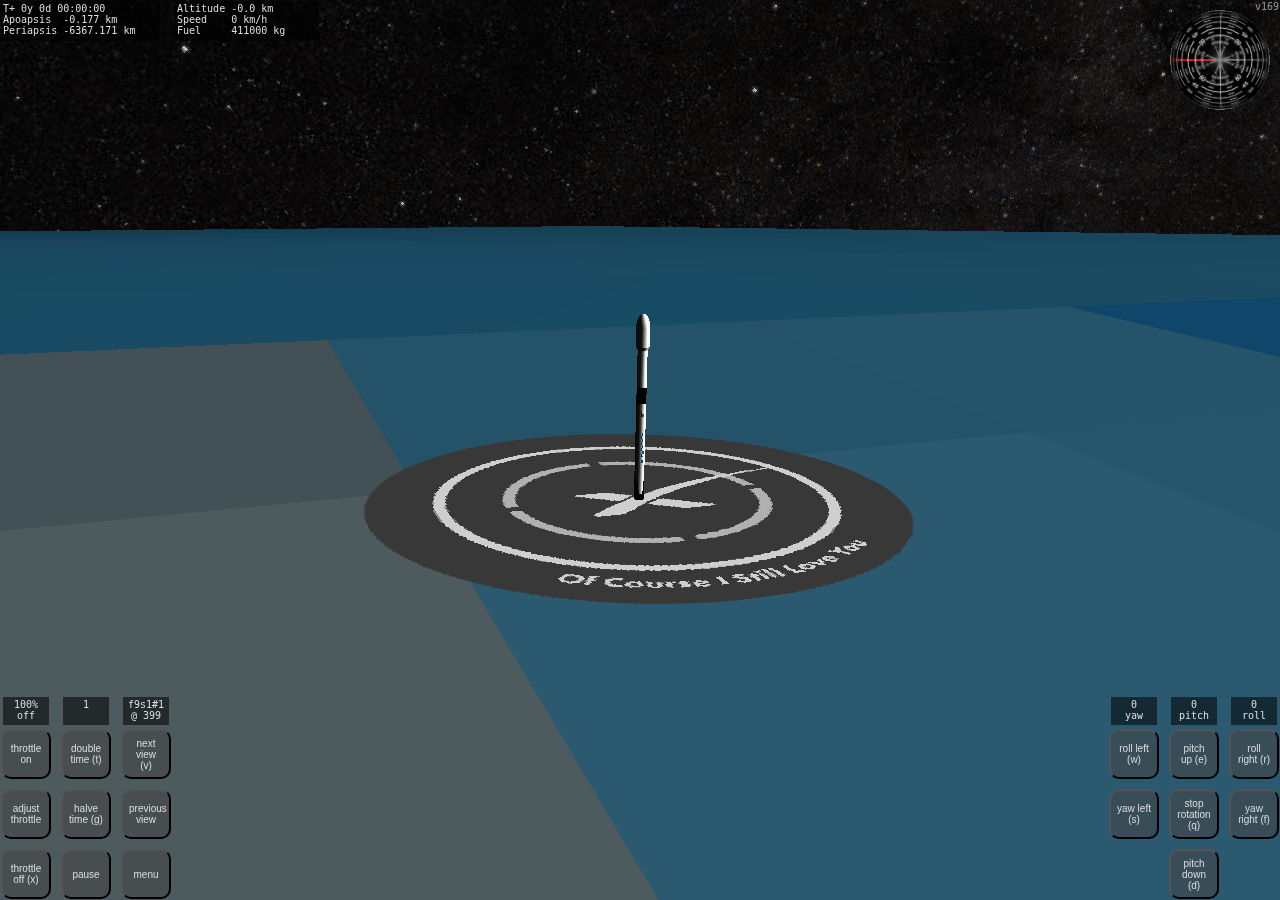
==== commit d4054c35: "add auto J2 formula and cleanup" ====
--- a/index.html
+++ b/index.html
@@ -8,7 +8,7 @@
 		<link rel="stylesheet" type="text/css" href="style.css" media="screen"/>
 	</head>
 	<body>
-		<pre id="version">v168</pre>
+		<pre id="version">v169</pre>
 		<pre class="hud" id="hudDateOrbit">Loading...</pre>
 		<pre class="hud" id="hudGpsInfo"></pre>
 		<p class="hud rocketPanel" id="hudThrottle">0%<br>off</p>
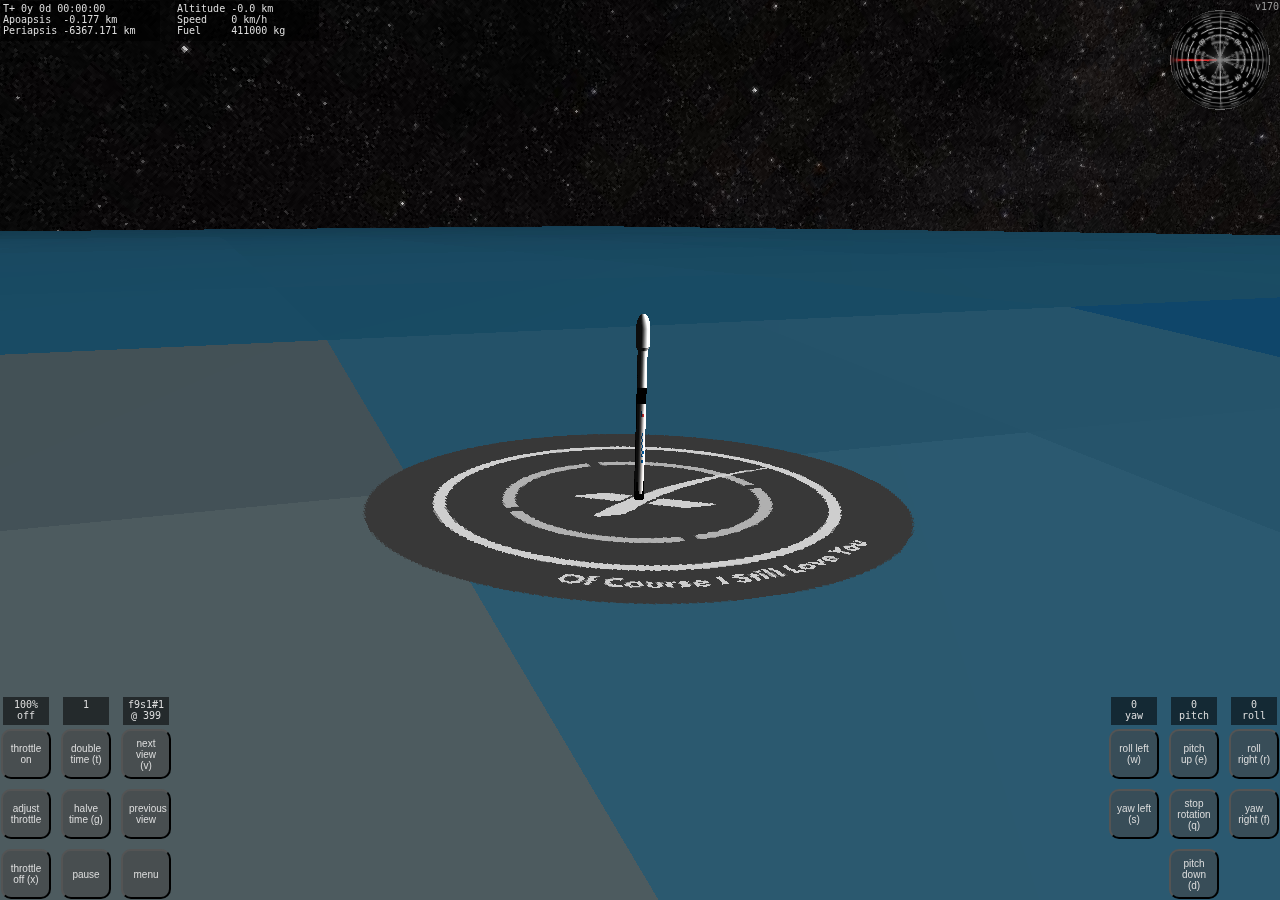
==== commit e9b11512: "correct 599 sidereal rate" ====
--- a/index.html
+++ b/index.html
@@ -8,7 +8,7 @@
 		<link rel="stylesheet" type="text/css" href="style.css" media="screen"/>
 	</head>
 	<body>
-		<pre id="version">v169</pre>
+		<pre id="version">v170</pre>
 		<pre class="hud" id="hudDateOrbit">Loading...</pre>
 		<pre class="hud" id="hudGpsInfo"></pre>
 		<p class="hud rocketPanel" id="hudThrottle">0%<br>off</p>
